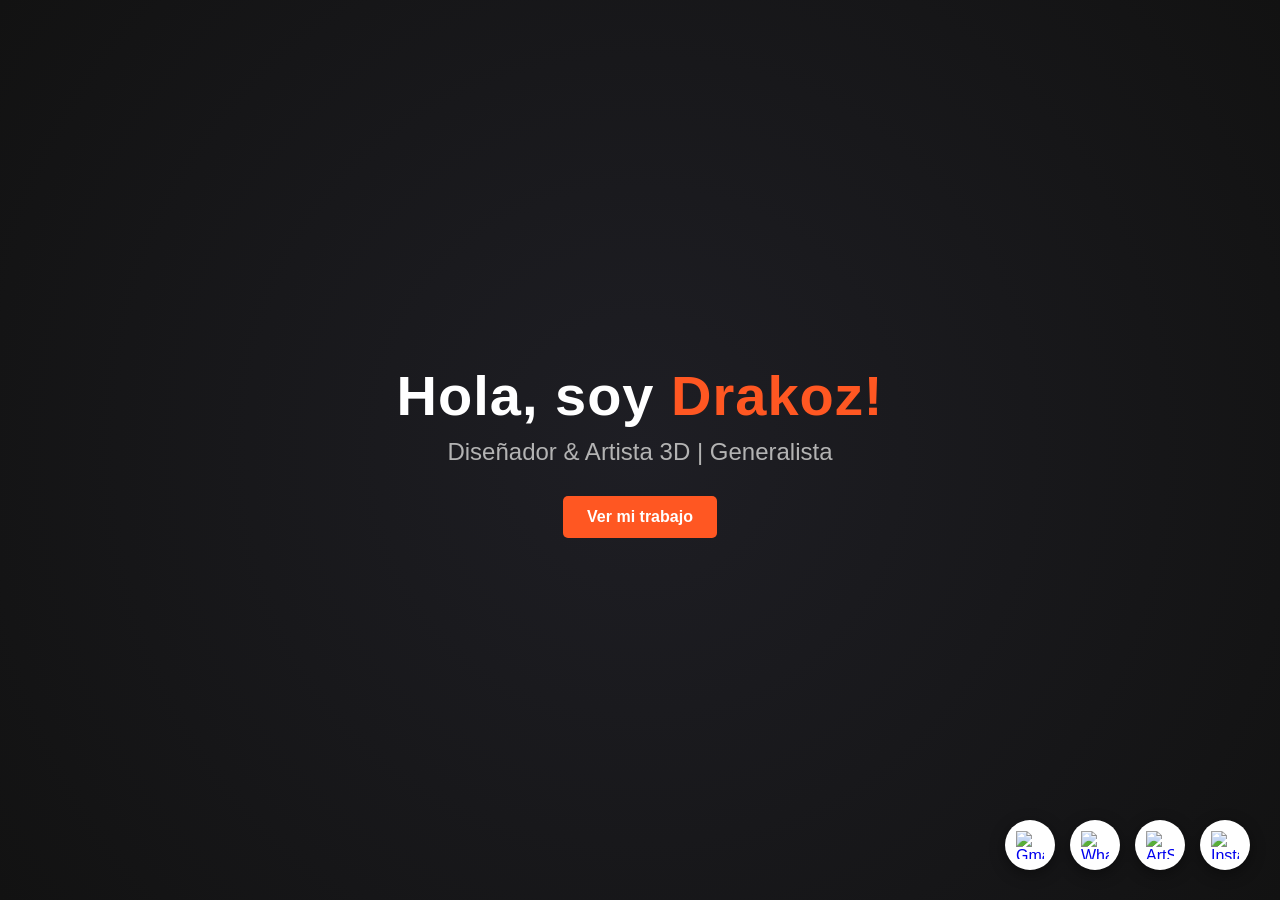
==== index.html @ d031858d "First Commit :v lols" ====
<!DOCTYPE html>
<html lang="es">
<head>
    <meta charset="UTF-8">
    <meta name="viewport" content="width=device-width, initial-scale=1.0">
    <title>Mi Portafolio</title>
    <!-- Vinculamos el archivo de estilos -->
    <link rel="stylesheet" href="style.css">
</head>
<body>
    <!-- Capa para la transición -->
    <div class="page-transition-overlay" id="transition-overlay"></div>

    <!-- Sección de Bienvenida (Hero) -->
    <section class="hero">
        <!-- Contenedor para las imágenes de fondo con paralaje -->
        <div class="parallax-container">
            <!-- Jugamos con data-speed y filtros inline para variar la profundidad -->
            <img src="https://cdna.artstation.com/p/assets/images/images/058/598/982/large/claudio-garces-cherrymx-switch-render.jpg?1674548696" class="parallax-layer" data-speed="2" style="top: 0%; left: 0%; width: 350px; filter: grayscale(100%) blur(2px);" alt="">
            <img src="https://cdnb.artstation.com/p/assets/images/images/057/983/937/large/claudio-garces-dulcesito2-watermark.jpg?1673123981" class="parallax-layer" data-speed="4" style="top: 60%; left: 76%; width: 450px; filter: grayscale(100%) blur(5px);" alt="">
            <img src="https://cdnb.artstation.com/p/assets/images/images/058/598/927/large/claudio-garces-keyboard-render.jpg?1674548519" class="parallax-layer" data-speed="6" style="top: 80%; left: 5%; width: 700px; filter: grayscale(100%) blur(4px);" alt="">
            <img src="https://cdna.artstation.com/p/assets/images/images/058/598/938/large/claudio-garces-keyboard-render-side-logo.jpg?1674548548" class="parallax-layer" data-speed="2" style="top: 0%; left: 65%; width: 700px; filter: grayscale(100%) blur(4px);" alt="">
            <img src="https://cdnb.artstation.com/p/assets/images/images/070/100/101/large/claudio-garces-tvman-artstation.jpg?1701764245" class="parallax-layer" data-speed="3" style="top: 40%; left: 40%; width: 400px; filter: grayscale(100%) blur(2px);" alt="">
            <img src="https://cdnb.artstation.com/p/assets/images/images/093/602/219/large/claudio-garces-render-2.webp?1762980714" class="parallax-layer" data-speed="5" style="top: 80%; left: 50%; width: 400px; filter: grayscale(100%) blur(3px);" alt="">
            <img src="https://cdnb.artstation.com/p/assets/images/images/093/602/215/large/claudio-garces-render-1.webp?1762980736" class="parallax-layer" data-speed="3" style="top: 45%; left: 10%; width: 300px; filter: grayscale(100%) blur(1px);" alt="">
            <img src="https://cdna.artstation.com/p/assets/images/images/073/520/130/large/claudio-garces-nightrider-render1-edited.jpg?1709836499" class="parallax-layer" data-speed="3" style="top: 10%; left: 30%; width: 400px; filter: grayscale(100%) blur(2px);" alt="">
        </div>

        <div class="hero-content">
            <h1>Hola, soy <span class="highlight">Drakoz!</span></h1>
            <p>Diseñador & Artista 3D | Generalista</p>
            <a href="portafolio.html" class="btn-primary">Ver mi trabajo</a>
        </div>
    </section>

    <!-- Contenedor de Redes Sociales -->
    <div class="social-container">
        <a href="mailto:drakoz.art@gmail.com" class="btn-social-fixed" title="Gmail">
            <img src="https://cdn-icons-png.flaticon.com/512/732/732200.png" alt="Gmail">
        </a>
        <a href="https://wa.me/56957641994" class="btn-social-fixed" target="_blank" rel="noopener noreferrer" title="WhatsApp">
            <img src="https://cdn-icons-png.flaticon.com/512/733/733585.png" alt="WhatsApp">
        </a>
        <a href="https://www.artstation.com/drakoz" class="btn-social-fixed" target="_blank" rel="noopener noreferrer" title="ArtStation">
            <img src="https://img.icons8.com/fluent/1200/artstation.jpg" alt="ArtStation">
        </a>
        <a href="https://www.instagram.com/drakoz_art" class="btn-social-fixed" target="_blank" rel="noopener noreferrer" title="Instagram">
            <img src="https://cdn-icons-png.flaticon.com/512/174/174855.png" alt="Instagram">
        </a>
    </div>

    <script src="script.js"></script>
</body>
</html>
---- style.css ----
/* 1. Reseteo básico para limpiar márgenes raros de los navegadores */
* {
    margin: 0;
    padding: 0;
    box-sizing: border-box;
}

body {
    font-family: 'Segoe UI', Tahoma, Geneva, Verdana, sans-serif;
    background-color: #121212; /* Fondo oscuro elegante */
    color: #ffffff; /* Texto blanco */
}

/* 2. Estilos para la sección Hero */
.hero {
    position: relative;
    overflow: hidden;
    height: 100vh; /* Ocupa el 100% del alto de la pantalla */
    display: flex;
    justify-content: center; /* Centra horizontalmente */
    align-items: center;     /* Centra verticalmente */
    text-align: center;
    background: radial-gradient(circle, #1e1e24 0%, #121212 100%); /* Un sutil degradado */
}

.parallax-container {
    position: absolute;
    top: 0;
    left: 0;
    width: 100%;
    height: 100%;
    pointer-events: none; /* Permite hacer clic en los botones de abajo */
    z-index: 1;
}

.parallax-layer {
    position: absolute;
    filter: grayscale(100%); /* Efecto blanco y negro */
    opacity: 0.2;            /* Opacidad baja para no tapar el texto */
    transition: transform 0.1s ease-out;
    pointer-events: none;
    object-fit: cover;
    will-change: transform; /* Optimiza el rendimiento de la animación */
}

.hero-content h1 {
    position: relative;
    z-index: 2;
    font-size: 3.5rem;
    margin-bottom: 10px;
    letter-spacing: 1px;
}

/* Un toque de color llamativo para tu nombre (puedes cambiar el naranja por tu color favorito) */
.highlight {
    color: #ff5722; 
}

.hero-content p {
    position: relative;
    z-index: 2;
    font-size: 1.5rem;
    color: #b3b3b3; /* Gris claro para el subtítulo */
    margin-bottom: 30px;
}

/* 3. Estilo para el botón */
.btn-primary {
    position: relative;
    z-index: 2;
    display: inline-block;
    padding: 12px 24px;
    background-color: #ff5722;
    color: white;
    text-decoration: none;
    font-weight: bold;
    border-radius: 5px;
    transition: background 0.3s ease, transform 0.2s ease;
}

/* Efecto al pasar el mouse por encima */
.btn-primary:hover {
    background-color: #e04714;
    transform: translateY(-3px); /* Levanta el botón un poquito */
}

/* 4. Estilo para el contenedor de redes sociales */
.social-container {
    position: fixed;
    bottom: 30px;
    right: 30px;
    z-index: 100; /* Por encima del paralaje y el contenido */
    display: flex;
    flex-direction: row; /* Alinea los botones hacia arriba */
    gap: 15px; /* Espacio entre cada botón */
}

.btn-social-fixed {
    background-color: #ffffff;
    width: 50px;
    height: 50px;
    border-radius: 50%;
    display: flex;
    justify-content: center;
    align-items: center;
    box-shadow: 0 4px 15px rgba(0, 0, 0, 0.4);
    transition: transform 0.3s ease, box-shadow 0.3s ease;
}

.btn-social-fixed:hover {
    transform: scale(1.1) rotate(10deg);
    box-shadow: 0 6px 20px rgba(0, 0, 0, 0.6);
}

.btn-social-fixed img {
    width: 28px;
    height: 28px;
}

/* 5. Estilos para la página de Portafolio */
.portfolio-page {
    background-color: #0f0f0f;
}

/* Botón de volver fijo para que no se deslice */
.btn-back-fixed {
    position: fixed;
    top: 30px;
    left: 20px;
    z-index: 110; /* Por encima de los filtros */
    min-width: 180px; /* Misma anchura que los botones de filtro para consistencia */
    text-align: center;
}

/* Estilo para el logo en la esquina derecha */
.portfolio-logo {
    position: fixed;
    top: 0px;
    right: 20px;
    height: 210px; /* Ajusta este tamaño según prefieras */
    z-index: 110;
}

.portfolio-nav {
    padding: 40px 20px;
    display: flex;
    justify-content: center; /* Centramos el título ahora que el botón es fijo */
    align-items: center;
    max-width: 1200px;
    margin: 0 auto;
}

/* 7. Estilos para la Botonera de Filtros */
.filter-sidebar {
    position: fixed;
    left: 20px;
    top: 50%;
    transform: translateY(-50%);
    display: flex;
    flex-direction: column;
    gap: 10px;
    z-index: 10;
}

.filter-btn {
    background-color: #1e1e24;
    color: white;
    border: 1px solid #333;
    padding: 12px 20px;
    text-align: left;
    cursor: pointer;
    border-radius: 5px;
    transition: all 0.3s ease;
    font-weight: 500;
    min-width: 180px;
}

.filter-btn:hover, .filter-btn.active {
    background-color: #ff5722;
    border-color: #ff5722;
    transform: translateX(5px);
}

.portfolio-section {
    max-width: 1400px;
    margin: 0 auto 0 220px; /* Margen izquierdo para dejar espacio a la botonera */
    padding: 20px;
}

.portfolio-grid {
    display: grid;
    grid-template-columns: repeat(auto-fit, minmax(350px, 1fr));
    gap: 25px;
}

.portfolio-item.hidden {
    display: none;
}

/* Contenedor relativo para posicionar el icono de play */
.portfolio-item {
    position: relative;
}

/* Símbolo de "Play" para los videos en la grilla */
.portfolio-item:has(video)::after {
    content: '▶';
    position: absolute;
    bottom: 20px;
    left: 20px;
    width: 40px;
    height: 40px;
    background: rgba(0, 0, 0, 0.7);
    backdrop-filter: blur(4px);
    color: white;
    border-radius: 50%;
    display: flex;
    align-items: center;
    justify-content: center;
    font-size: 14px;
    padding-left: 3px; /* Ajuste óptico para centrar el triángulo */
    border: 1px solid rgba(255, 255, 255, 0.3);
    pointer-events: none; /* No interfiere con el clic del lightbox */
    z-index: 5;
    transition: transform 0.3s ease, background 0.3s ease;
}

.portfolio-item:hover:has(video)::after {
    transform: scale(1.1);
    background: #ff5722; /* Usamos tu color naranja de acento */
    border-color: transparent;
}

.portfolio-item img,
.portfolio-item video {
    width: 100%;
    aspect-ratio: 1 / 1; /* Forzamos el formato cuadrado */
    object-fit: cover;   /* Recorta la imagen para llenar el cuadrado sin deformarla */
    border-radius: 12px;
    box-shadow: 0 10px 30px rgba(0,0,0,0.5);
    transition: transform 0.4s ease;
}

.portfolio-item img:hover,
.portfolio-item video:hover {
    transform: scale(1.03);
}

/* --- AJUSTE FINO DE ENCUADRE (MODIFICA LOS % A TU GUSTO) --- */
/* El primer % es Horizontal (0% Izquierda - 100% Derecha) */
/* El segundo % es Vertical (0% Arriba - 100% Abajo) */

.focus-skull { object-position: 25% 50% !important; } /* Ajustado un poco a la izquierda pero no al borde */
.focus-keyboard { object-position: 50% 50% !important; } /* Centrado total */
.focus-tvman { object-position: 50% 40% !important; } /* Un poco más arriba para no cortar la cabeza */

/* Clases genéricas por si necesitas ajustes rápidos en otros renders */
.focus-custom-left { object-position: 15% 50% !important; }
.focus-custom-right { object-position: 85% 50% !important; }

/* 6. Estilos para el Lightbox */
.lightbox-overlay {
    position: fixed;
    top: 0;
    left: 0;
    width: 100%;
    height: 100%;
    background-color: rgba(0, 0, 0, 0.9); /* Fondo oscuro semi-transparente */
    display: flex;
    justify-content: center;
    align-items: center;
    z-index: 1000; /* Asegura que esté por encima de todo */
    opacity: 0;
    visibility: hidden;
    transition: opacity 0.3s ease, visibility 0.3s ease;
}

.lightbox-overlay.active {
    opacity: 1;
    visibility: visible;
}

.lightbox-content {
    position: relative;
    display: flex;
    justify-content: center;
    align-items: center;
}

.lightbox-image {
    /* Forzamos a que la imagen se ajuste a la pantalla */
    max-width: 90vw; 
    max-height: 85vh;
    width: auto;
    height: auto;
    border-radius: 8px;
    box-shadow: 0 0 20px rgba(0, 0, 0, 0.7);
    object-fit: contain; /* Mantiene la proporción sin deformar */
}

.lightbox-close {
    position: absolute;
    top: -40px; /* Ajusta la posición del botón de cerrar */
    right: -40px;
    background: none;
    border: none;
    font-size: 2.5rem;
    color: #ffffff;
    cursor: pointer;
    padding: 10px;
    line-height: 1;
    transition: color 0.2s ease;
}

.lightbox-close:hover {
    color: #ff5722; /* Color de tu highlight */
}

/* Ocultar el scroll del body cuando el lightbox está activo */
body.no-scroll {
    overflow: hidden;
}

/* 7. Transición de página */
.page-transition-overlay {
    position: fixed;
    top: 0;
    left: 0;
    width: 100%;
    height: 100%;
    background-color: #000;
    z-index: 10000; /* Por encima de absolutamente todo */
    pointer-events: none;
    transition: opacity 0.5s ease;
}
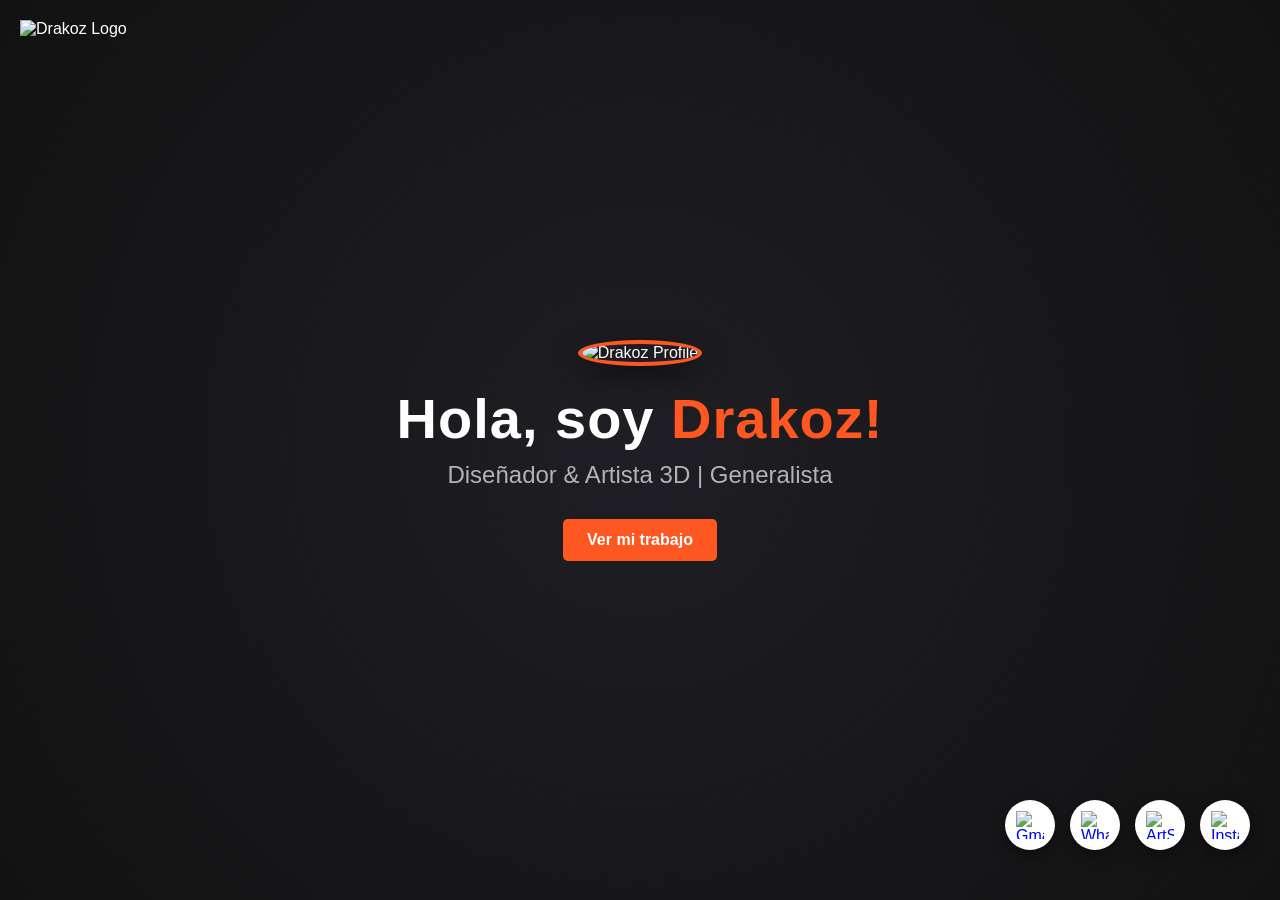
==== commit f9b603c3: "logos and stuff centered try 2" ====
--- a/index.html
+++ b/index.html
@@ -3,13 +3,17 @@
 <head>
     <meta charset="UTF-8">
     <meta name="viewport" content="width=device-width, initial-scale=1.0">
-    <title>Mi Portafolio</title>
+    <title>Drakoz Art | Artista 3D</title>
+    <link rel="icon" type="image/webp" href="img/favicon.webp">
     <!-- Vinculamos el archivo de estilos -->
     <link rel="stylesheet" href="style.css">
 </head>
 <body>
     <!-- Capa para la transición -->
     <div class="page-transition-overlay" id="transition-overlay"></div>
+
+    <!-- Logo de marca -->
+    <img src="img/logo_drakoz_white.webp" alt="Drakoz Logo" class="index-logo">
 
     <!-- Sección de Bienvenida (Hero) -->
     <section class="hero">
@@ -27,6 +31,7 @@
         </div>
 
         <div class="hero-content">
+            <img src="https://cdna.artstation.com/p/users/avatars/002/555/582/large/efa8ee56f8c01082564eb83f02b73eb5.jpg?1673981016" alt="Drakoz Profile" class="hero-avatar">
             <h1>Hola, soy <span class="highlight">Drakoz!</span></h1>
             <p>Diseñador & Artista 3D | Generalista</p>
             <a href="portafolio.html" class="btn-primary">Ver mi trabajo</a>
--- a/style.css
+++ b/style.css
@@ -41,6 +41,19 @@
     pointer-events: none;
     object-fit: cover;
     will-change: transform; /* Optimiza el rendimiento de la animación */
+}
+
+/* Estilo para la foto de perfil en el Hero */
+.hero-avatar {
+    width: 150px;
+    height: 150px;
+    border-radius: 50%;
+    object-fit: cover;
+    border: 4px solid #ff5722; /* Borde naranja a juego con el nombre */
+    margin-bottom: 20px;
+    position: relative;
+    z-index: 2;
+    box-shadow: 0 10px 30px rgba(0, 0, 0, 0.5);
 }
 
 .hero-content h1 {
@@ -87,7 +100,7 @@
 /* 4. Estilo para el contenedor de redes sociales */
 .social-container {
     position: fixed;
-    bottom: 30px;
+    bottom: 50px;
     right: 30px;
     z-index: 100; /* Por encima del paralaje y el contenido */
     display: flex;
@@ -132,13 +145,24 @@
     text-align: center;
 }
 
+/* Estilo para el logo en la página de inicio (esquina superior izquierda) */
+.index-logo {
+    position: fixed;
+    top: 20px;
+    left: 20px;
+    height: 150px;
+    z-index: 110;
+    pointer-events: none; /* Permite interactuar con elementos debajo */
+}
+
 /* Estilo para el logo en la esquina derecha */
 .portfolio-logo {
     position: fixed;
-    top: 0px;
-    right: 20px;
-    height: 210px; /* Ajusta este tamaño según prefieras */
+    bottom: 20px;
+    left: 20px;
+    height: 150px; /* Ajusta este tamaño según prefieras */
     z-index: 110;
+    pointer-events: none; /* Evita que el logo bloquee clics en elementos debajo */
 }
 
 .portfolio-nav {
@@ -146,8 +170,8 @@
     display: flex;
     justify-content: center; /* Centramos el título ahora que el botón es fijo */
     align-items: center;
-    max-width: 1200px;
-    margin: 0 auto;
+    max-width: 100%;
+    margin: 0 60px 0 240px; /* Alineado con el margen de la sección de portafolio */
 }
 
 /* 7. Estilos para la Botonera de Filtros */
@@ -182,8 +206,8 @@
 }
 
 .portfolio-section {
-    max-width: 1400px;
-    margin: 0 auto 0 220px; /* Margen izquierdo para dejar espacio a la botonera */
+    max-width: 100%;
+    margin: 0 60px 0 240px; /* Ocupa el ancho disponible, manteniendo espacio para el menú y margen derecho */
     padding: 20px;
 }
 
@@ -195,6 +219,130 @@
 
 .portfolio-item.hidden {
     display: none;
+}
+
+/* --- RESPONSIVIDAD (MOBILE FIRST / ADAPTACIONES) --- */
+@media (max-width: 768px) {
+    /* Hero: Bajamos el tamaño de letra */
+    .hero-content h1 { font-size: 2.2rem; }
+    .hero-content p { font-size: 1.1rem; }
+
+    .hero-avatar {
+        width: 120px;
+        height: 120px;
+    }
+
+    .parallax-container {
+        display: flex;
+        flex-direction: column;
+        justify-content: center;
+        align-items: center;
+        gap: 20px; /* Espaciado uniforme entre las imágenes */
+        pointer-events: none;
+    }
+
+    .parallax-layer {
+        position: relative !important; /* Salen del modo absoluto para no stackearse */
+        display: block !important; /* Mostramos todas las imágenes (las 8) para rellenar el fondo */
+        top: auto !important;
+        left: auto !important;
+        width: 90% !important; /* Un poco más anchas para llenar mejor los bordes */
+        height: 130px !important; /* Un poco más altas para dar más presencia */
+        opacity: 0.12; /* Un toque más de visibilidad */
+        filter: grayscale(100%) blur(8px); /* Blur ligeramente mayor para que no distraiga del texto */
+        transform: none !important; /* Asegura que el JS no mueva nada */
+        object-fit: cover;
+        border-radius: 15px;
+        mix-blend-mode: normal; 
+    }
+
+    /* Navegación: El botón de volver y el logo se pelean el espacio */
+    .btn-back-fixed {
+        top: 15px;
+        left: 10px;
+        min-width: auto;
+        padding: 8px 12px;
+        font-size: 0.9rem;
+    }
+
+    .portfolio-logo {
+        height: 80px; /* Logo mucho más pequeño en móvil */
+        bottom: 10px;
+        left: 50%;
+        transform: translateX(-50%);
+        top: auto;
+        right: auto;
+    }
+
+    .index-logo {
+        height: 80px; /* Logo más pequeño en móvil */
+        top: 50px;
+        left: 50%;
+        transform: translateX(-50%);
+    }
+
+    .portfolio-nav {
+        padding-top: 100px; /* Espacio para que el título no choque con el logo/botón */
+    }
+
+    /* Filtros: De lateral fijo a menú horizontal superior */
+    .filter-sidebar {
+        position: relative;
+        top: 0;
+        left: 0;
+        transform: none;
+        flex-direction: row;
+        overflow-x: auto; /* Permite scroll horizontal si hay muchos filtros */
+        padding: 10px;
+        width: 100%;
+        justify-content: flex-start;
+        margin-bottom: 20px;
+        -webkit-overflow-scrolling: touch;
+        z-index: 5;
+    }
+
+    .filter-btn {
+        min-width: max-content;
+        padding: 8px 15px;
+        font-size: 0.85rem;
+    }
+
+    /* Sección: Quitamos el margen de 220px que empujaba todo */
+    .portfolio-section {
+        margin: 0 auto;
+        padding: 10px;
+    }
+
+    /* Grilla: Ajustamos el tamaño mínimo de los cuadrados */
+    .portfolio-grid {
+        grid-template-columns: repeat(auto-fit, minmax(160px, 1fr));
+        gap: 10px;
+    }
+
+    /* Redes sociales: Las hacemos más pequeñas */
+    .social-container {
+        bottom: 50px;
+        left: 50%;
+        transform: translateX(-50%);
+        right: auto;
+        gap: 10px;
+        width: max-content;
+    }
+
+    /* En portafolio, subimos las redes sociales para no tapar el logo centrado */
+    .portfolio-page .social-container {
+        bottom: 115px;
+    }
+
+    .btn-social-fixed {
+        width: 40px;
+        height: 40px;
+    }
+    
+    .btn-social-fixed img {
+        width: 20px;
+        height: 20px;
+    }
 }
 
 /* Contenedor relativo para posicionar el icono de play */
@@ -331,5 +479,45 @@
     background-color: #000;
     z-index: 10000; /* Por encima de absolutamente todo */
     pointer-events: none;
-    transition: opacity 0.5s ease;
+    backdrop-filter: blur(10px);
+    -webkit-backdrop-filter: blur(10px); /* Soporte para Safari */
+    transition: opacity 1.5s ease;
+}
+
+/* --- Lógica de Colapso para Redes Sociales (Solo Portafolio) --- */
+.portfolio-page .social-container {
+    flex-direction: row; /* Expansión horizontal hacia la izquierda */
+    align-items: center;
+}
+
+/* Ocultamos los links por defecto en portafolio */
+.portfolio-page .social-container .btn-social-fixed:not(.btn-toggle-social) {
+    opacity: 0;
+    transform: translateX(20px) scale(0);
+    pointer-events: none;
+    transition: all 0.4s cubic-bezier(0.175, 0.885, 0.32, 1.275);
+}
+
+/* Cuando el contenedor está activo, mostramos los links */
+.portfolio-page .social-container.active .btn-social-fixed {
+    opacity: 1;
+    transform: translateX(0) scale(1);
+    pointer-events: auto;
+}
+
+/* Estilo específico para el botón de toggle */
+.btn-toggle-social {
+    background-color: #ff5722 !important; /* Color naranja de acento */
+    border: none;
+    cursor: pointer;
+}
+
+.btn-toggle-social img {
+    filter: brightness(0) invert(1); /* Icono blanco */
+    transition: transform 0.3s ease;
+    padding-right: 3px; /* Corrección óptica para centrar el icono de compartir */
+}
+
+.social-container.active .btn-toggle-social img {
+    transform: rotate(45deg); /* Efecto de rotación al abrir */
 }
